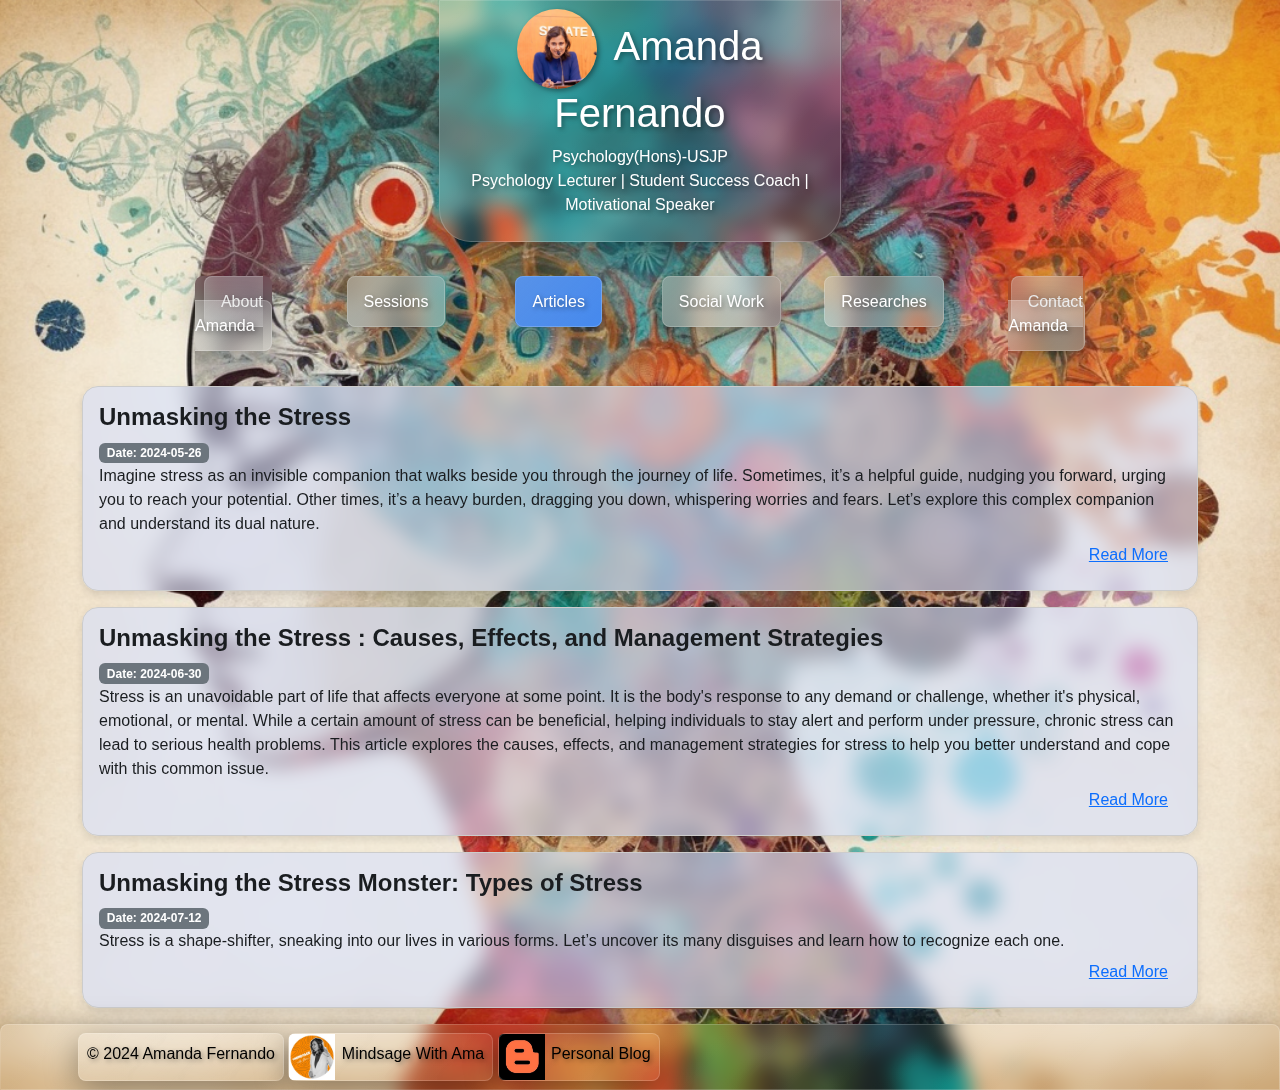
==== articles.html @ b4c5c2df "add articles" ====
<!DOCTYPE html>
<html lang="en">
<head>
    <meta charset="UTF-8">
    <meta name="viewport" content="width=device-width, initial-scale=1.0">
    <title>Amanda Fernando</title>
    <link href="assets/bootstrap-5.3.3/css/bootstrap.min.css" rel="stylesheet">
    <link rel="stylesheet" href="assets/styles.css">

</head>
<body class="bg-dark text-white base-bg d-flex flex-column min-vh-100">


<main class="container-fluid flex-grow-1">


    <div class="row">
        <div class="col-sm-12 col-md-6 col-lg-4 offset-sm-0 offset-md-3 offset-lg-4 text-center">
            <div class="p-2 rounded-top-0 rounded-bottom-5 glass">

                <h1><img src="images/image1.jpg" alt="Amanda Fernando" class="rounded-circle me-3"
                         style="height: 5rem"/>Amanda
                    Fernando</h1>
                <p>
                    Psychology(Hons)-USJP
                    <br/>
                    Psychology Lecturer | Student Success Coach | Motivational Speaker
                </p>

            </div>
        </div>
    </div>

    <nav class="mt-5">
        <div class="row">
            <div class="col-sm-12 col-md-6 col-lg-9 container-fluid text-center d-flex flex-column justify-content-evenly">

                <div class="row gap-3">
                    <a href="./" class="col">
                        <span class="p-3 rounded-3 glass-1 ">About Amanda</span>
                    </a>
                    <a href="./coming-soon.html" class="col">
                        <span class="p-3 rounded-3 glass-1">Sessions</span>
                    </a>
                    <a href="./articles.html" class="col">
                        <span class="p-3 rounded-3 glass-1 bg-primary text-white">Articles</span>
                    </a>
                    <a href="./coming-soon.html" class="col">
                        <span class="p-3 rounded-3 glass-1 ">Social Work</span>
                    </a>
                    <a href="https://www.researchgate.net/profile/Amanda-Fernando-6" target="_blank" class="col">
                        <span class="p-3 rounded-3 glass-1 ">Researches</span>
                    </a>
                    <a href="./contact.html" class="col">
                        <span class="p-3 rounded-3 glass-1 ">Contact Amanda</span>
                    </a>
                </div>

            </div>
        </div>
    </nav>

    <template id="article-tile-template">
        <link href="assets/bootstrap-5.3.3/css/bootstrap.min.css" rel="stylesheet">
        <style>
            .article-container {
                font-family: Arial, sans-serif;
                border: 1px solid #ccc;
                padding: 16px;
                margin: 16px 0;
                box-shadow: 0 4px 8px rgba(0, 0, 0, 0.1);
                backdrop-filter: blur(10px);
                background-color: rgba(215, 225, 251, 0.62);
                border-radius: 1rem;
            }

            .article-title {
                font-size: 24px;
                font-weight: bold;
                margin-bottom: 8px;
            }

            * {
                color: #1a1d20;
                font-family: sans-serif;
            }
        </style>
        <div class="article-container ">
            <h2 class="article-title"></h2>
            <span class="badge text-bg-secondary article-date"></span>
            <div class="article-introduction"></div>
            <div class="d-flex flex-row-reverse">
                <a type="button" class="btn btn-link article-read-more">Read More</a>
            </div>
        </div>
    </template>

    <template id="article-full-template">
        <link href="assets/bootstrap-5.3.3/css/bootstrap.min.css" rel="stylesheet">
        <style>
            .article-container {
                font-family: Arial, sans-serif;
                border: 1px solid #ccc;
                padding: 16px;
                margin: 16px 0;
                box-shadow: 0 4px 8px rgba(0, 0, 0, 0.1);
                backdrop-filter: blur(10px);
                background-color: rgba(255, 255, 255, 0.62);
                border-radius: 1rem;
            }

            * {
                color: #1a1d20;
                font-family: sans-serif;
            }
        </style>
        <div class="article-container">
            <h1 class="article-title"></h1>
            <span class="badge text-bg-secondary article-date"></span>
            <p class="article-introduction"></p>
            <div class="article-text"></div>
        </div>
    </template>

    <section id="open-article" class="mt-5 container">

    </section>

    <section id="articles" class="mt-5 container">

    </section>


</main>

<footer class="glass container-fluid  rounded-top-3">
    <div class="container p-2 text-black">


        <div class="glass p-2 d-inline-block rounded-3" style="height: 3rem">&copy; 2024 Amanda Fernando</div>
        <div class="glass p-2 d-inline-block rounded-3"
             style="height: 3rem; background-image: url('/images/mindsage.jpg'); background-position: left; background-repeat: no-repeat; background-size: contain">
            <a href="https://www.facebook.com/profile.php?id=100090724481266" target="_blank">
                &nbsp;&nbsp;&nbsp;&nbsp;&nbsp;&nbsp;&nbsp;&nbsp;&nbsp;&nbsp;Mindsage With Ama
            </a>
        </div>
        <div class="glass p-2 d-inline-block rounded-3"
             style="height: 3rem; background-image: url('/images/blog.jpg'); background-position: left; background-repeat: no-repeat; background-size: contain">
            <a href="https://www.facebook.com/profile.php?id=100090724481266" target="_blank">
                &nbsp;&nbsp;&nbsp;&nbsp;&nbsp;&nbsp;&nbsp;&nbsp;&nbsp;&nbsp;Personal Blog
            </a>
        </div>

    </div>
</footer>
<script src="/assets/bootstrap-5.3.3/js/bootstrap.bundle.min.js"></script>
<script src="/assets/articles/article-tile.js"></script>
<script src="/assets/articles/article-full.js"></script>
<script>
    function fetchArticleIndex() {
        return fetch("/data/article-index.json").then(resp => resp.json()).catch(() => []);
    }

    function fetchArticles() {
        return fetch("/data/articles.json").then(resp => resp.json()).catch(() => ({}));
    }

    async function getOpenArticleId() {
        const url = window.location.href;
        const urlObj = new URL(url);
        const params = new URLSearchParams(urlObj.search);
        return params.get('articleId');
    }

    async function fillOpenArticle() {
        const articleId = await getOpenArticleId();
        const openArticle = document.getElementById("open-article")
        let openArticleData = undefined;
        if (articleId) {
            const articles = await fetchArticles();
            for (let articlesKey in articles) {
                if (articlesKey === articleId) {
                    openArticleData = articles[articlesKey];
                    break;
                }
            }
        }
        if (openArticleData) {
            let element = document.createElement(`article-full`);
            element.setAttribute('data-article', JSON.stringify(openArticleData));
            openArticle.appendChild(element);
        } else {
            openArticle.remove();
        }


    }

    async function fillData() {
        const articleId = await getOpenArticleId();
        // const articleIndex = await fetchArticleIndex();
        // const last5ArticleIndexes = articleIndex.slice(-5);
        const articles = await fetchArticles();

        const articlesSection = document.querySelector("#articles");
        for (let articlesKey in articles) {
            if (articlesKey === articleId) {
                continue;
            }
            let article = articles[articlesKey];
            let element = document.createElement(`article-tile`);
            element.setAttribute('data-article', JSON.stringify(article));
            articlesSection.appendChild(element);
        }


    }

    fillOpenArticle();
    fillData()
</script>
</body>
</html>
---- assets/styles.css ----
*{
    font-family: sans-serif;
}

a {
    color: inherit;
    text-decoration: inherit;
}

.glass{
    background: linear-gradient(135deg, rgba(255, 255, 255, 0.1), rgba(255, 255, 255, 0));
    backdrop-filter: blur(10px);
    -webkit-backdrop-filter: blur(10px);
    border:1px solid rgba(255, 255, 255, 0.18);
    box-shadow: 0 8px 32px 0 rgba(0, 0, 0, 0.37);
    text-shadow: 2px 2px 5px rgba(0, 0, 0, 0.4);
}

.glass-1{
    background: linear-gradient(135deg, rgba(200, 200, 200, 0.4), rgba(200, 200, 200, 0.3));
    backdrop-filter: blur(10px);
    -webkit-backdrop-filter: blur(10px);
    border:1px solid rgba(255, 255, 255, 0.18);
    box-shadow: 0 8px 32px 0 rgba(0, 0, 0, 0.37);
    text-shadow: 2px 2px 5px rgba(0, 0, 0, 0.4);
}

.glass img {
    box-shadow: 2px 2px 5px rgba(0, 0, 0, 0.4);

}

.base-bg {
   background-image: url('/images/background1.png');
    background-position: center;
    background-repeat: no-repeat;
    background-size: cover;

}
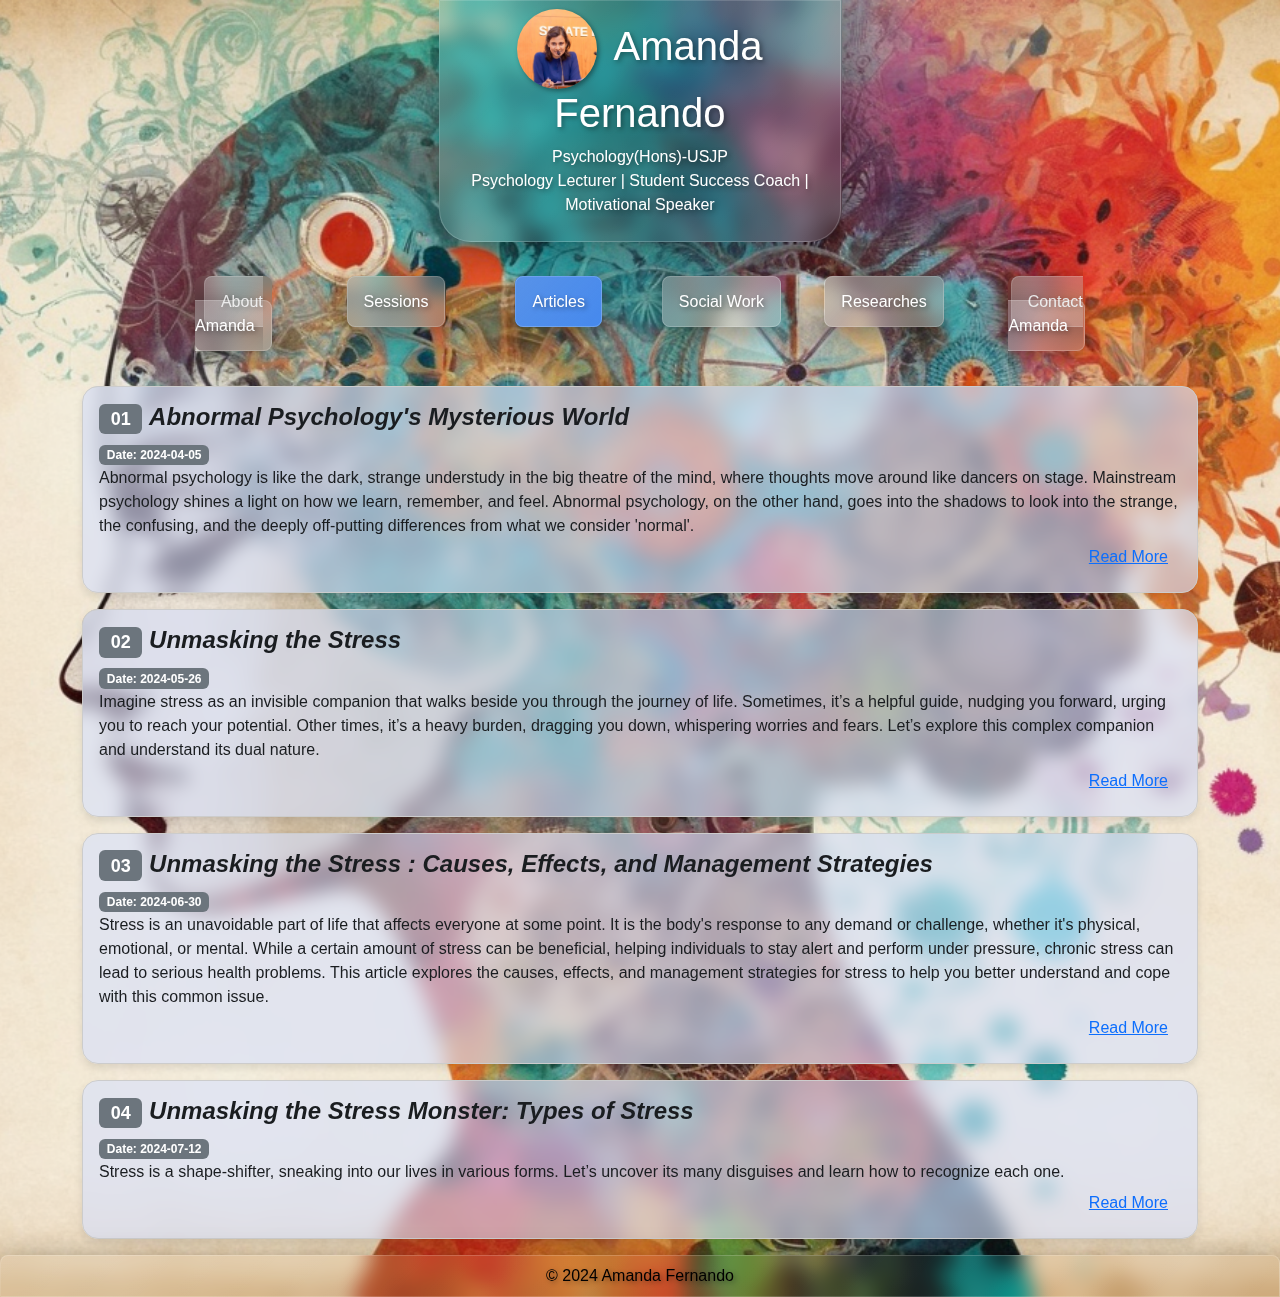
==== commit f546dbee: "add article index" ====
--- a/articles.html
+++ b/articles.html
@@ -86,7 +86,7 @@
             }
         </style>
         <div class="article-container ">
-            <h2 class="article-title"></h2>
+            <h2 class="article-title"><span class="badge text-bg-secondary"></span>&nbsp;<i></i></h2>
             <span class="badge text-bg-secondary article-date"></span>
             <div class="article-introduction"></div>
             <div class="d-flex flex-row-reverse">
@@ -115,7 +115,7 @@
             }
         </style>
         <div class="article-container">
-            <h1 class="article-title"></h1>
+            <h1 class="article-title"><span class="badge text-bg-secondary"></span>&nbsp;<i></i></h1>
             <span class="badge text-bg-secondary article-date"></span>
             <p class="article-introduction"></p>
             <div class="article-text"></div>
@@ -133,24 +133,9 @@
 
 </main>
 
-<footer class="glass container-fluid  rounded-top-3">
+<footer class="glass container-fluid rounded-top-3 text-center">
     <div class="container p-2 text-black">
-
-
-        <div class="glass p-2 d-inline-block rounded-3" style="height: 3rem">&copy; 2024 Amanda Fernando</div>
-        <div class="glass p-2 d-inline-block rounded-3"
-             style="height: 3rem; background-image: url('/images/mindsage.jpg'); background-position: left; background-repeat: no-repeat; background-size: contain">
-            <a href="https://www.facebook.com/profile.php?id=100090724481266" target="_blank">
-                &nbsp;&nbsp;&nbsp;&nbsp;&nbsp;&nbsp;&nbsp;&nbsp;&nbsp;&nbsp;Mindsage With Ama
-            </a>
-        </div>
-        <div class="glass p-2 d-inline-block rounded-3"
-             style="height: 3rem; background-image: url('/images/blog.jpg'); background-position: left; background-repeat: no-repeat; background-size: contain">
-            <a href="https://www.facebook.com/profile.php?id=100090724481266" target="_blank">
-                &nbsp;&nbsp;&nbsp;&nbsp;&nbsp;&nbsp;&nbsp;&nbsp;&nbsp;&nbsp;Personal Blog
-            </a>
-        </div>
-
+        &copy; 2024 Amanda Fernando
     </div>
 </footer>
 <script src="/assets/bootstrap-5.3.3/js/bootstrap.bundle.min.js"></script>
